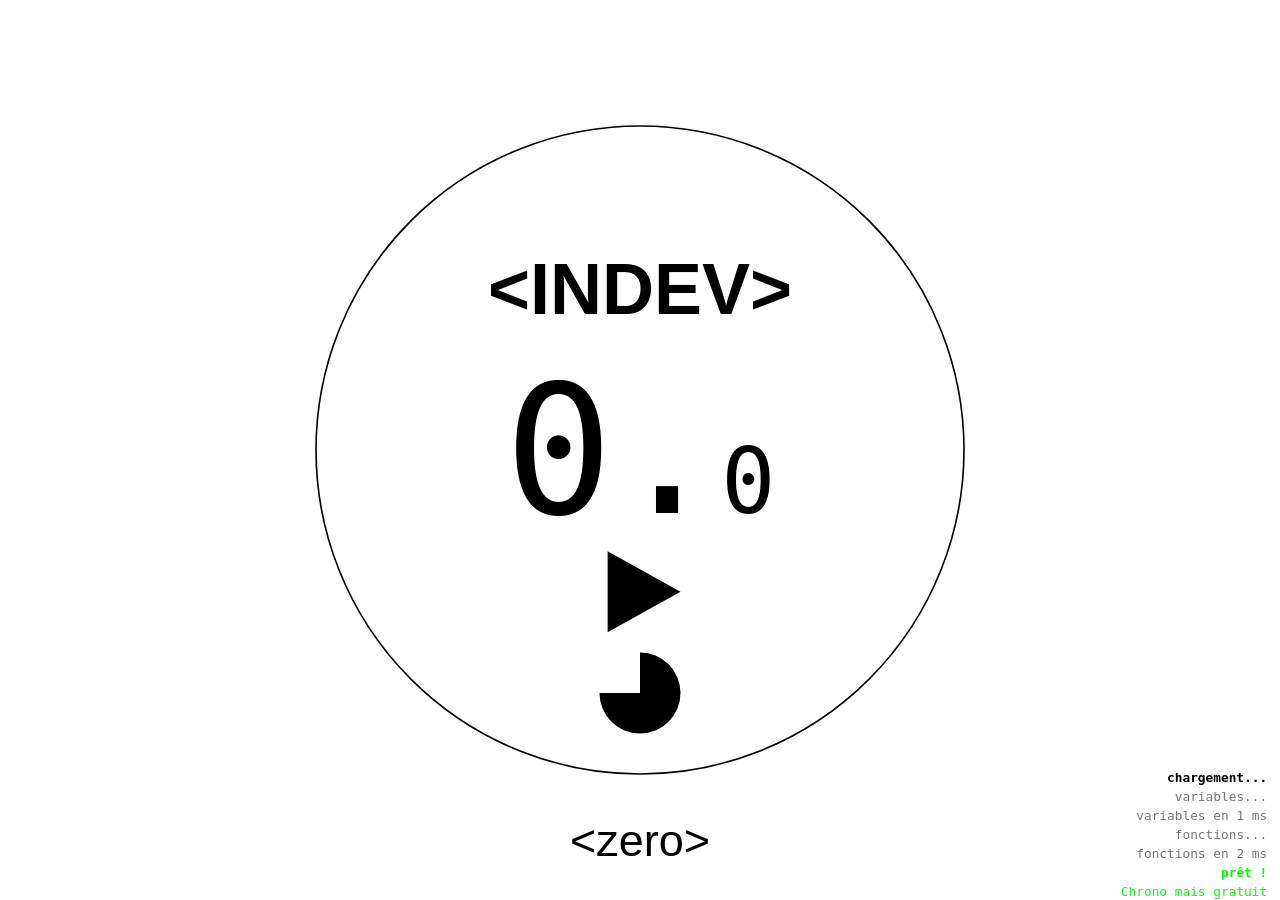
==== index.html @ 671a87eb "rename html to index" ====
<!DOCTYPE html>
<head>
 	<meta http-equiv="Content-Type" content="text/html; charset=UTF-8">
	<link rel="icon" href="./source/icon/icon.ico" />
 	
	<link href="./packer.css" rel="stylesheet" />
 	<link href="./vectors.css" rel="stylesheet" />
 	<link href="./menu.css" rel="stylesheet" />
 	<link href="./coloration.css" rel="stylesheet" />
 	<link href="./style.css" rel="stylesheet" />
	
	<title>
		chrono mais gratuit
	</title>
</head>
<body onkeydown=keypress(event)>

<div id="box_all_full" class="style_color_c2 back">
	<div id="box_all_rectangle">
		<div id="box_all_square">
		<!-- .square .<what inside> .<placement> -->
		
		<!-- .menu .<menu name:> -->
			<!-- :mclock -->
			<!-- :mconfig -->
			<!-- :mchoice -->
			<!-- ... -->
			<!-- :mall -->
		
		<!-- .style_<color:> <type:> -->
			<!-- :c1 = main color -->
			<!-- :c2 = second color -->
			<!-- :fill = using atr fill -->
			<!-- :stroke = using atr stroke -->
			<!-- :stroke = using atr stroke -->



		<!-- svg -->
			<div class="square sclock tosvg"><!-- a square -->
				<svg viewBox="0 0 1000 1000" class="ground back">
					<g>
						<!-- alpha elements -->
						<g class="menu mclock">
							<path d="M 500 100 A 400 400 0 1 1 500 900 A 400 400 0 1 1 500 100" fill-opacity="0" stroke="#000f" stroke-width="2"/>
						</g>
						<g class="menu mconfig mchoice">
							<path d="M 100 100 L 900 100 L 900 900 L 100 900 Z" fill-opacity="0" stroke="#000f" stroke-width="2"/>
						</g>

						<!-- dynamic elements -->
						<g class="menu mclock">
							<line class="style_color_c1 stroke" id="vector_dynamic_line" x1="50%" y1="10%" x2="50%" y2="50%"></line>
							<path class="style_color_c1 stroke" id="vector_dynamic_arc" d="M 500 100 A 400 400 0 1 1 500 100"/>
						</g>
					</g>
				</svg>
					
				<svg viewBox="0 0 1000 1000" class="ground fore">
					<g>
						<!-- buttons -->
						<g class="menu mclock">
							<path class="style_color_c1 fill  button stoped  open config" d="M 500 750 A 50 50 0 1 1 450 800 L 500 800 Z" onclick="menu_switch(2)"/>
						</g>
						<g class="menu mconfig">
							<path class="style_color_c1 fill  button close config" d="M 500 750 A 50 50 0 1 1 450 800 L 450 750 Z" onclick="menu_switch(1)"/>
							<path class="style_color_c1 fill  button open choice" d="M 200 750 L 300 750 L 250 850 Z" onclick="menu_switch(3)"/>
						</g>
						<g class="menu mchoice">
							<path class="style_color_c1 fill  button close config" d="M 500 750 A 50 50 0 1 1 450 800 L 450 750 Z" onclick="menu_switch(1)"/>
							<path class="style_color_c1 fill  button close choice" d="M 200 850 L 300 850 L 250 750 Z" onclick="menu_switch(2)"/>
						</g>
						<g class="menu mclock">
							<path class="style_color_c1 fill  button paused stoped" d="M 460 625 L 460 725 L 550 675 Z" onclick="play()"/>
							<path class="style_color_c1 fill  button started" d="M 460 635 L 460 715 L 490 715 L 490 635 Z M 510 610 L 510 690 L 540 690 L 540 610" onclick="play()"/>

							<!--<path class="style_color_c1 fill  button started" d="M 400 610 L 350 650 L 400 690 Z M 360 610 L 310 650 L 360 690 Z" onclick="before()"/>-->
							<path class="style_color_c1 fill  button started" d="M 400 635 L 350 675 L 400 715 Z M 360 635 L 310 675 L 360 715 Z" onclick="before()"/>
							<path class="style_color_c1 fill  button started" d="M 600 610 L 650 650 L 600 690 Z M 640 610 L 690 650 L 640 690 Z" onclick="after()"/>
							<!--<path class="style_color_c1 fill  button started" d="M 600 635 L 650 675 L 600 715 Z M 640 635 L 690 675 L 640 715 Z" onclick="after()"/>-->
							<path class="style_color_c1 fill  button started paused" d="M 465 765 L 535 765 L 535 835 L 465 835 Z" onclick="kill()"/>
						</g>
					</g>
				</svg>
			</div>



		<!-- texts -->
			<div class="square stext tomiddle  menu mclock"><!-- a square -->
				<div class="texter timer">
					<!-- #timer_<element> -->
					<p id="timer_m" class="style_color_c1 text style_size_p1">0</p>
					<p id="timer_wrap1" class="style_color_c1 text style_size_p2">:</p>
					<p id="timer_s" class="style_color_c1 text style_size_p1">00</p>
					<p id="timer_wrap2" class="style_color_c1 text style_size_p2">.</p>
					<p id="timer_ms" class="style_color_c1 text style_size_p3">000</p>
				</div>
			</div>

			<div class="square stext toup  menu mclock"><!-- a square -->
				<div class="marger aa">
				</div>
				<div class="marger ab">
					<div class="texter">
						<p id="text_title" class="style_color_c1 text style_size_h1">
						</p>
					</div>
				</div>
				
				<div class="marger ac">
					<div class="texter">
						<p id="text_comment" class="style_color_c1 text style_size_h2">
						</p>
					</div>
				</div>
			</div>

			<div class="square stext tomiddle  menu mconfig mchoice"><!-- a square -->
				<div id="box_config_full">
					<div id="box_config_common">
						<div class="config category">
							<div>
								<!-- main -->
								<input type="button" class="choice hover" value="Categorie">
							</div>
						</div>
						<div class="config advance">
							<label class="switch">
								<input type="checkbox">
								<span class="slider round"></span>
							</label>
						</div>

					</div>
					<!--<div id="itms">-->
					<div id="box_config_itms" class="menu mconfig">
						<!-- js will written here -->
					</div>
					<div id="box_choice_itms" class="menu mchoice">
						<div class="itm">
							<input type="button" onclick='config_load([])' value="timer">
						</div>
						<div class="itm">
							<input type="button" onclick='config_load([new Queue(45000,1,true,"EXERCICE",undefined,undefined,undefined,"#ff0000"),new Queue(15000,10,true,"REPOS",undefined,undefined,undefined,"#ffa000"),new Queue(300000,2,true,"PAUSE",undefined,undefined,undefined,"#00a000")])' value="sportif - dynamique - 10*(45'/15')">
						</div>
						<div class="itm">
							<input type="button" onclick='config_load([new Queue(60000,5,true,"EXERCICE",undefined,undefined,undefined,"#ff0000"),new Queue(6000,3,true,"REPOS",undefined,undefined,undefined,"#ffa000")])' value="sportif - gaignage - (5*60')/60'">
						</div>
						<div class="itm">
							<input type="button" onclick='config_load([new Queue(300000,1,true,"NORMAL",undefined,undefined,undefined,"#ffa000"),new Queue(120000,1,true,"RAPIDE",undefined,undefined,undefined,"#ffa000"),new Queue(180000,3,true,"DOUX",undefined,undefined,undefined,"#30a000")])' value="sportif - cardio - 420'/180'">
						</div>
						<div class="itm">
							<input type="button" onclick='config_load([new Queue(150000,1,true,"CUSSION",undefined,undefined,undefined,"#ffa000")])' value="cuisine - oeufs à la coque">
						</div>
						<div class="itm">
							<input type="button" onclick='config_load([new Queue(10000,1,true,"PETIT",undefined,undefined,undefined,"#ffa000",true,true,true),new Queue(15000,5,true,"GRAND",undefined,undefined,undefined,"#ffa000",true,true,true)])' value="test - 10'/15'">
						</div>
					</div>
				</div>
			</div>

		</div>
	</div>
</div>

<!-- cat message -->
	<aside>
	<p id="msg_cat">
		-
	</p>
		</br>
	<p id="msg_the" class="neg magenta">
		Chrono mais gratuit
	</p>
	</aside>

</body>

<!--javascripts must be loaded after-->
<script type="text/javascript" src="./cat.js"></script>
<script type="text/javascript" src="./main.js"></script>
---- packer.css ----
body {
background-color: #000;/*dbug*/

/* -- boxs -- */
	margin: 0;
	padding: 0;
	#box_all_full {
		width: 100vw;
		height: 100vh;

		/* the box with the timer and its items */
		
		display: flex;
		align-items: center;
		justify-content: center;

		#box_all_rectangle {/* useless for now */

			#box_all_square {/* the square, empty */

				width: 90vmin;
				height: 90vmin;
				
				/* for all layers */
				position: relative;/*to overlaps*/

				/* in : .square */

			}
		}
	}


/* -- squares -- */

	.square {
		width: 100%;
		height: 100%;
		position: absolute;
	
	/* what indise : */
		/* the box for the clock svg */
		&.sclock {
			.ground.back {
				z-index: 1;
			}
			.ground.fore {
				z-index: 5;
			}
			svg {
				position: absolute;
			}
		}
		/* the box for all texts */
		&.stext {
			.texter {/* a div with paragraphs inside */
				font-size: 0;/* no space between items */
				text-align: center;
			}
		}


	/* the position */
	
		/* in the middle of the square */
		&.toup {
			.marger {
				width: 100%;
				height: 100%;

				/*outline: #f00 dashed 3px;*/

				&.aa {
					height: 25%;
				}
				&.ab {
					height: 70%;
				}
				&.ac {
					height: 0%;
				}
			}
		}
		/* in the middle of the square */
		&.tomiddle {
			display: flex;
			align-items: center;
			justify-content: center;

			text-align: center;
			
			.texter {
				font-size: 0;/* no space between items*/
			
				/*outline: #ff0 dashed 2px;*/
				
				p {
				display: inline;
				}
			}
		}
	}


/* -- config parth -- */


	/* config box */
	#box_config_full {
		/*outline: #0f0 double 5px;*/
		width: 80%;
		margin-bottom: 20%;
		height: 60%;

		z-index: 6;

		#box_config_common {
			height: 30%;
			/*outline: #f0f dashed 5px;*/
			
			display: flex;

			align-items: center;
			justify-content: center;
			text-align: center;
			
			.config {
				height: 100%;
				/*outline: #ff0 dashed 3px;*/
				&.category {
					width: 60%;

					div {
						display: flex;
						align-items: center;
						justify-content: center;

						text-align: center;
						width: 100%;
						height: 100%;

						div {
							outline: #f70 dashed 5px;;
							min-width: 0;
							min-height: 0;
							.choice {
								display: inline-block;
								position:absolute;
							}
						}
					}



				}
				&.advance {
					width: 20%;
				}
			}
		}

		#box_config_itms {
			/* item list */
			.itm {
				/*outline: #f00 dashed 3px;*/
				width: 100cw;
				height: 5svh;
				input {
					height: 4svh;
					margin: 0 1svh;

					&[type=text] {
						height: 3.5svh;
					}
					&[type=button], &[type=color] {
						height: 4svh;
						width: 4svh;
					}
				}
			}
		}
		#box_choice_itms {
			/* item list */
			.itm {
				/*outline: #00f dashed 3px;*/
				width: 100cw;
				height: 5svh;
			}
		}
	}

	


	aside {
		position: absolute;
		right:1vmax;
		bottom:0vmax;
		text-align: right;

		/*display:flex;*/
		/*direction: top;*/
		
		#msg_cat {
			/*position: absolute;
			bottom:2vmax;*/
			font-size:1vmax;
		}
		#msg_the {
			font-size:1vmax;
		}
	}
}
---- vectors.css ----
/* -- svg -- */
svg {
	.stroke {
		fill:none;
		stroke-width:10;
	}

	.button {
		/* stroke to bigger clickable hitbox */
		stroke-width:5vmax;
		stroke:rgba(0,0,0,0);
		
		cursor:pointer;
	}
}
---- menu.css ----
/* switchs */
.switch {
	position: relative;
	display: inline-block;
	width: 60px;
	height: 34px;
	input { 
		opacity: 0;
		width: 0;
		height: 0;
	}
	.slider {
		position: absolute;
		cursor: pointer;
		top: 0;
		left: 0;
		right: 0;
		bottom: 0;
		background-color: #ccc;
		transition: .4s;
	}
	.slider:before {
		position: absolute;
		content: "";
		height: 26px;
		width: 26px;
		left: 4px;
		bottom: 4px;
		background-color: white;
		-webkit-transition: .4s;
		transition: .4s;
	}
	input:checked + .slider {
		background-color: #2196F3;
	}

	input:focus + .slider {
		box-shadow: 0 0 1px #2196F3;
	}

	input:checked + .slider:before {
		-webkit-transform: translateX(26px);
		-ms-transform: translateX(26px);
		transform: translateX(26px);
	}

	/* Rounded sliders */
	.slider.round {
		border-radius: 34px;
	}

	.slider.round:before {
		border-radius: 50%;
	}
}


/* buttons */
input {
	padding: none;
	box-shadow: none;
	border: none;
	margin: none;
	
	/*outline: solid max(3px,0.3vmin) #f00;*/
	/*box-shadow: 0px 0px 5px #61C5FA;*/
	/*border:1px solid #5AB0DB;*/
	outline: none;
	background-color: #0000;
	/*mix-blend-mode: difference;*/
	/*filter: grayscale(1);*/


	border-radius: none;
	
	&.is_rounded {
		border-radius: 50vh;
	}


	&[type="button"] {
		
		/*mix-blend-mode: difference;*/
		border:#3333 5px outset;
		&:hover,&:focus {
			border-style:ridge;
			border-color:#3338;
		}
		&:active {
			border-style:groove;
			border-color:#333f;
		}
	}
	&[type="text"] {

		/*mix-blend-mode: difference;*/
		/*isolation:inherit;*/
		border:#3333 max(3px,0.3vmin) solid;
		&:hover {
			border-color:#3338;
		}
		&:focus {
			border-color:#333f;
		}
	}
	
	&[type="color"] {
		/*border:#3333 max(3px,0.3vmin) solid;*/
		/*outline: red solid 5px;*/
		border: none;
	}
}
---- coloration.css ----
/* -- coloring -- */
/* used for cat */
/* you can edit them if you want */

b {
	font-weight: normal;
}
/* primary */
.red {
	color: #f00;
}
.green {
	color: #0f0;
}
.blue {
	color: #00f;
}

/* secondary */
.yellow {
	color: #ff0;
}
.cyan {
	color: #0ff;
}
.magenta {
	color: #f0f;
}

/* black and white */
.white {
	color: #fff;
}
.gray {
	color: #888;
}
.black {
	color: #000;
}

.dark {
	filter: brightness(50%);
}
.darker {
	filter: brightness(25%);
}
.light {
	filter: brightness(150%);
}
.lighter {
	filter: brightness(175%);
}

/* special */
.bold {
	font-weight:bold;
}
.bolder {
	font-weight:bolder;
}
.neg {
	mix-blend-mode: difference;
}
---- style.css ----
/* custom fonts */
@font-face {
  font-family: 'texto';
  src: url(./source/fonts/talk.otf);
}

/* --- colors --- */
.style_color_c1 {
	&.stroke {
		stroke:#fff;
		transition: stroke 1s;
	}
	&.fill {
		fill:#fff;
		transition: fill 1s;
	}
	&.text {
		color:#fff;
		transition: color 1s;
	}
}
.style_color_c2 {
	&.back {
		background-color:#fff;
		transition: background-color 1s;
	}
}

/* --- size --- */

.style_size_p1 {
	font-size: 20vmin;
}
.style_size_p2 {
	font-size: 20vmin;
}
.style_size_p3 {
	font-size: 10vmin;
}
.style_size_h1 {
	font-weight:bolder;
	font-size: 8vmin;
}
.style_size_h2 {
	font-size: 5vmin;
}

#msg_cat {
	font-size:1vmax;
}
#msg_the {
	font-size:1vmax;
}

p {
	margin:0;
	padding:0;
	display: inline;
}


/* --- fonts --- */
body {
	.texter {
		Font-family: Optima, Segoe, Segoe UI, Candara, Calibri, Arial, sans-serif;
		&.timer {
			Font-family: Consolas, monaco, monospace;
		}
		&.itm {
			input {
				Font-family: Consolas, monaco, monospace;
			}
		}
	}
	aside {
		Font-family: Consolas, monaco, monospace;
	}
}

/* --- defalut --- */
.menu {
	/*z-index: 0;*/
	opacity: 0;
	/*display: none;*/
	/*pointer-events: none;*/
}
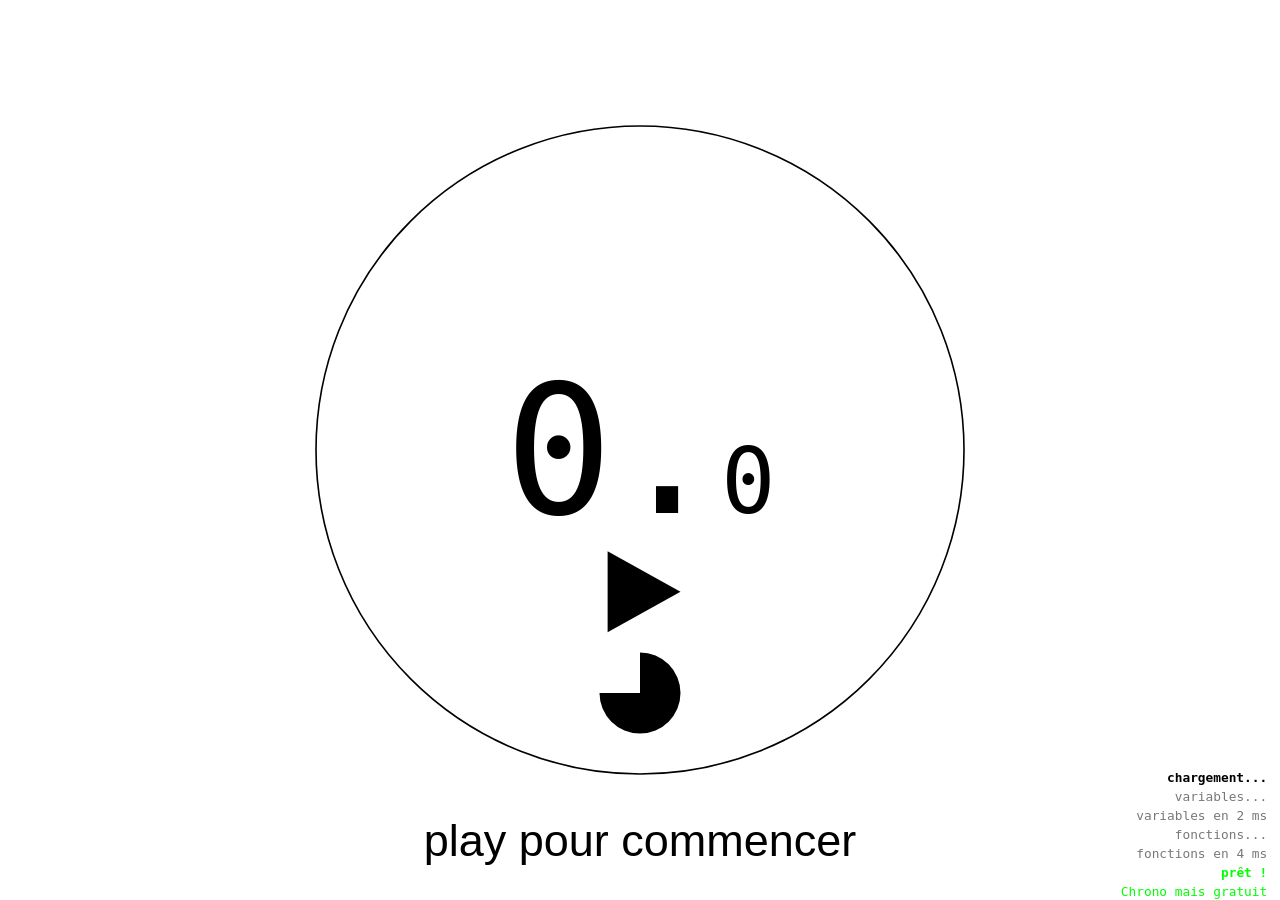
==== commit 9b9ec4e9: "comment slider" ====
--- a/index.html
+++ b/index.html
@@ -125,12 +125,12 @@
 								<input type="button" class="choice hover" value="Categorie">
 							</div>
 						</div>
-						<div class="config advance">
+						<!--<div class="config advance">
 							<label class="switch">
 								<input type="checkbox">
 								<span class="slider round"></span>
 							</label>
-						</div>
+						</div>-->
 
 					</div>
 					<!--<div id="itms">-->
